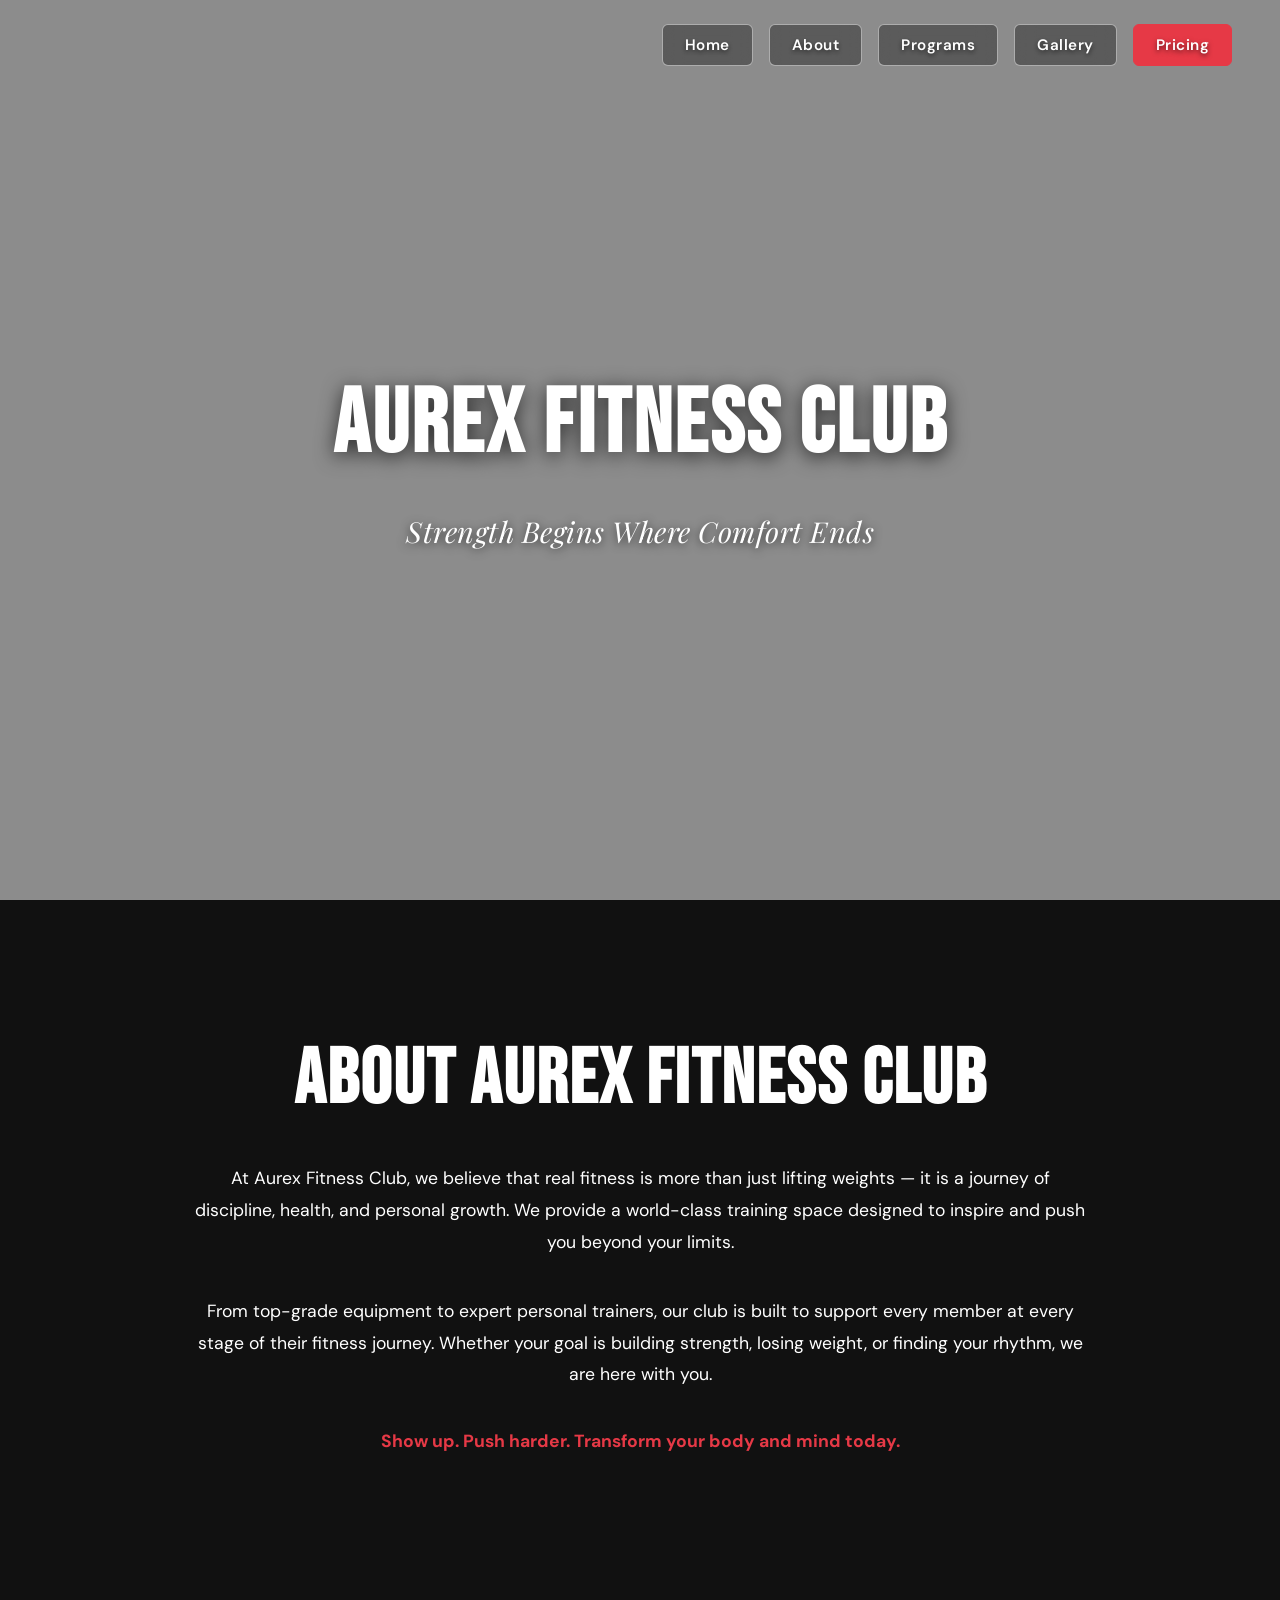
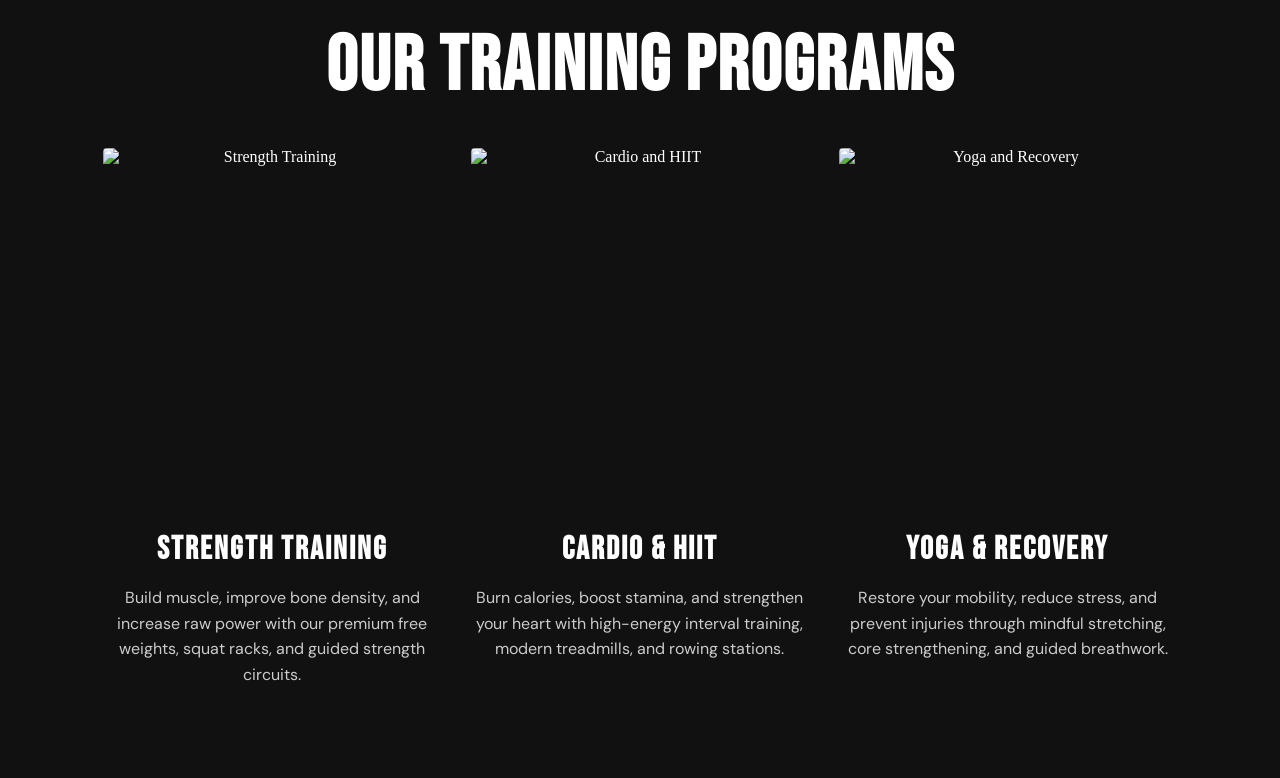
==== index.html @ f5cb4c0e "Initial commit: Aurex Fitness Club website (Home, Gallery, Pricing)" ====
<!DOCTYPE html>
<html lang="en">

<head>
    <meta charset="UTF-8">
    <meta name="viewport" content="width=device-width, initial-scale=1.0">
    <title>Aurex Fitness Club</title>
    <link
        href="https://fonts.googleapis.com/css2?family=Bebas+Neue&family=DM+Sans:ital,opsz,wght@0,9..40,100..1000;1,9..40,100..1000&family=Playfair+Display:ital,wght@0,400..900;1,400..900&display=swap"
        rel="stylesheet">
    <link rel="stylesheet" href="./style.css">
</head>

<body>

    <div class="video">
        <video autoplay muted loop playsinline>
            <source src="Gym Cinematics.mp4" type="video/mp4">
        </video>
    </div>

    <div class="navbar">
        <a href="#home">Home</a>
        <a href="#about">About</a>
        <a href="#programs">Programs</a>
        <a href="gallery.html">Gallery</a>
        <a href="pricing.html" class="nav-btn">Pricing</a>
    </div>

    <div class="hero" id="home">
        <h1>Aurex Fitness Club</h1>
        <p>
            Strength Begins Where Comfort Ends
        </p>
    </div>

    <div class="about" id="about">
        <h2>About Aurex Fitness Club</h2>
        <p>
            At Aurex Fitness Club, we believe that real fitness is more than just lifting
            weights — it is a journey of discipline, health, and personal growth.
            We provide a world-class training space designed to inspire and push you beyond
            your limits.
        </p>
        <p>
            From top-grade equipment to expert personal trainers, our club is built to support
            every member at every stage of their fitness journey. Whether your goal is
            building strength, losing weight, or finding your rhythm, we are here with you.
        </p>
        <p class="highlight">
            Show up. Push harder. Transform your body and mind today.
        </p>
    </div>

    <div class="programs" id="programs">
        <h2>Our Training Programs</h2>

        <div class="program-container">

            <div class="program">
                <img src="https://images.unsplash.com/photo-1581009146145-b5ef050c2e1e?w=800&auto=format&fit=crop"
                    alt="Strength Training">
                <h3>STRENGTH TRAINING</h3>
                <p>
                    Build muscle, improve bone density, and increase raw power
                    with our premium free weights, squat racks, and guided strength circuits.
                </p>
            </div>

            <div class="program">
                <img src="https://images.unsplash.com/photo-1517838277536-f5f99be501cd?w=800&auto=format&fit=crop"
                    alt="Cardio and HIIT">
                <h3>CARDIO & HIIT</h3>
                <p>
                    Burn calories, boost stamina, and strengthen your heart with
                    high-energy interval training, modern treadmills, and rowing stations.
                </p>
            </div>

            <div class="program">
                <img src="https://images.unsplash.com/photo-1545205597-3d9d02c29597?w=800&auto=format&fit=crop"
                    alt="Yoga and Recovery">
                <h3>YOGA & RECOVERY</h3>
                <p>
                    Restore your mobility, reduce stress, and prevent injuries
                    through mindful stretching, core strengthening, and guided breathwork.
                </p>
            </div>

        </div>
    </div>

</body>

</html>
---- style.css ----
* {
    box-sizing: border-box;
}

html {
    scroll-behavior: smooth;
}

body {
    width: 100vw;
    min-height: 100vh;
    margin: 0;
    position: relative;
    overflow-x: hidden;
}

.video {
    position: fixed;
    top: 0;
    left: 0;
    width: 100%;
    height: 100%;
    z-index: -2;
}

.video video {
    width: 100%;
    height: 100%;
    object-fit: cover;
    display: block;
}

.video::after {
    content: "";
    position: absolute;
    top: 0;
    left: 0;
    width: 100%;
    height: 100%;
    background: rgba(0, 0, 0, 0.45);
    z-index: -1;
}

.navbar {
    position: fixed;
    top: 0;
    left: 0;
    width: 100%;
    padding: 24px 48px;
    display: flex;
    justify-content: flex-end;
    align-items: center;
    gap: 16px;
    z-index: 99;
}

.navbar a {
    color: white;
    text-decoration: none;
    font-family: 'DM Sans', sans-serif;
    font-size: 0.95rem;
    font-weight: 600;
    letter-spacing: 0.5px;
    padding: 10px 22px;
    background: rgba(0, 0, 0, 0.35);
    border: 1px solid rgba(255, 255, 255, 0.5);
    border-radius: 6px;
    backdrop-filter: blur(10px);
    -webkit-backdrop-filter: blur(10px);
    text-shadow: 0 2px 5px rgba(0, 0, 0, 0.6);
    transition: all 0.25s ease;
}

.navbar a:hover {
    background: rgba(255, 255, 255, 0.9);
    color: black;
    border-color: white;
    transform: translateY(-2px);
    box-shadow: 0 6px 20px rgba(0, 0, 0, 0.35);
}

.hero {
    position: relative;
    z-index: 10;
    height: 100vh;
    display: flex;
    flex-direction: column;
    justify-content: center;
    align-items: center;
    text-align: center;
    padding: 0 20px;
}

.hero h1 {
    font-family: 'Bebas Neue', sans-serif;
    font-size: clamp(3rem, 7vw, 6rem);
    letter-spacing: 3px;
    color: white;
    line-height: 1;
    margin-bottom: 12px;
    text-shadow: 0 4px 20px rgba(0, 0, 0, 0.7);
}

.hero p {
    font-family: 'Playfair Display', serif;
    font-style: italic;
    font-size: clamp(1.1rem, 2.5vw, 1.8rem);
    color: white;
    letter-spacing: 0.5px;
    text-shadow: 0 2px 10px rgba(0, 0, 0, 0.7);
}

.about {
    background: #111;
    color: white;
    padding: 70px 15% 40px;
    display: flex;
    flex-direction: column;
    align-items: center;
    text-align: center;
}

.about h2 {
    font-family: 'Bebas Neue', sans-serif;
    font-size: clamp(3rem, 6vw, 5rem);
    letter-spacing: 2px;
    margin-bottom: 20px;
}

.about p {
    max-width: 900px;
    font-family: 'DM Sans', sans-serif;
    font-size: 1.1rem;
    line-height: 1.8;
    margin-bottom: 20px;
}

.about .highlight {
    font-weight: 700;
    margin-top: 15px;
    color: #e63946;
}

.programs {
    background: #111;
    color: white;
    padding: 40px 6% 80px;
    text-align: center;
}

.programs h2 {
    font-family: 'Bebas Neue', sans-serif;
    font-size: clamp(3rem, 6vw, 5rem);
    letter-spacing: 2px;
    margin-bottom: 35px;
}

.program-container {
    display: flex;
    justify-content: center;
    gap: 30px;
    flex-wrap: wrap;
}

.program {
    width: 30%;
    min-width: 260px;
}

.program img {
    width: 100%;
    height: 350px;
    object-fit: cover;
    display: block;
    margin-bottom: 20px;
    border-radius: 4px;
    transition: transform 0.3s ease;
}

.program img:hover {
    transform: scale(1.05);
}

.program h3 {
    font-family: 'Bebas Neue', sans-serif;
    font-size: 2rem;
    letter-spacing: 2px;
    margin-bottom: 10px;
}

.program p {
    font-family: 'DM Sans', sans-serif;
    line-height: 1.6;
    margin-bottom: 10px;
    color: #ccc;
}

/* Nav Button Highlight */
.navbar a.nav-btn {
    background: #e63946;
    border-color: #e63946;
}

.navbar a.nav-btn:hover {
    background: white;
    color: #e63946;
    border-color: white;
}
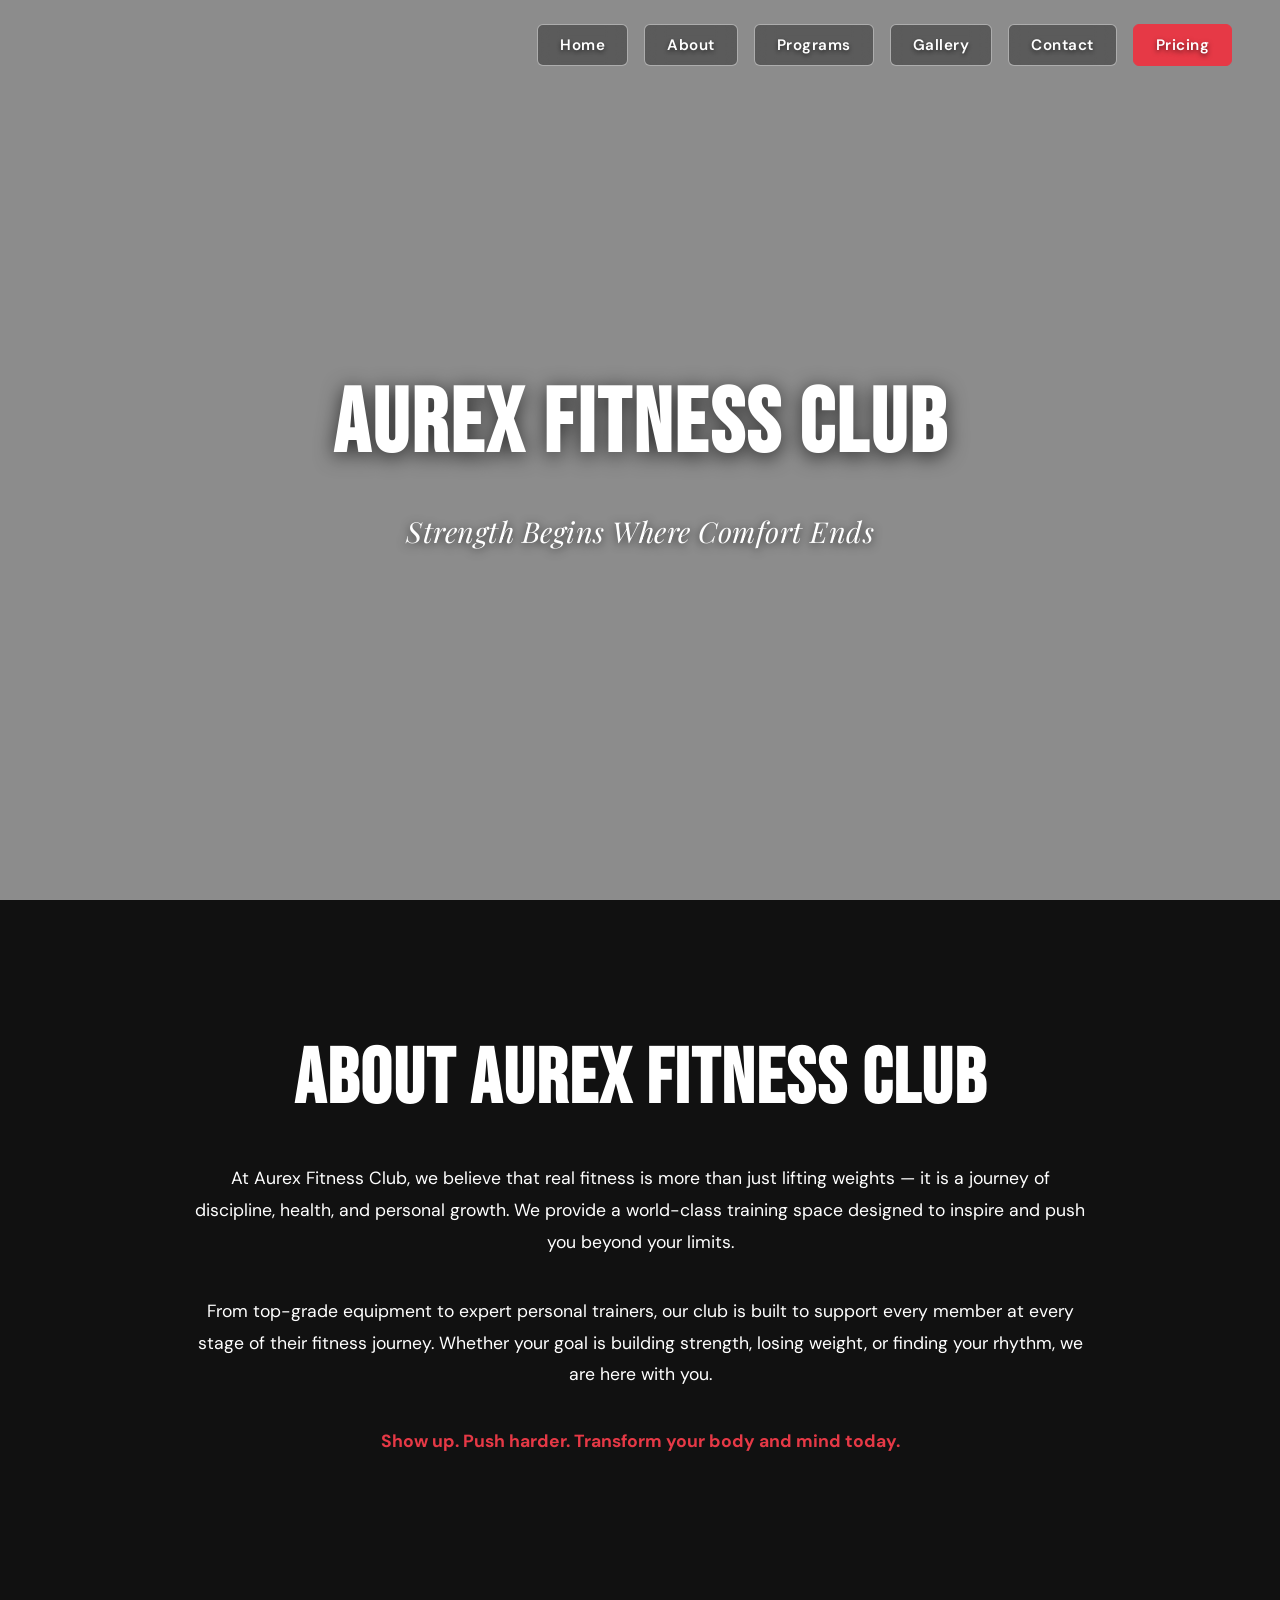
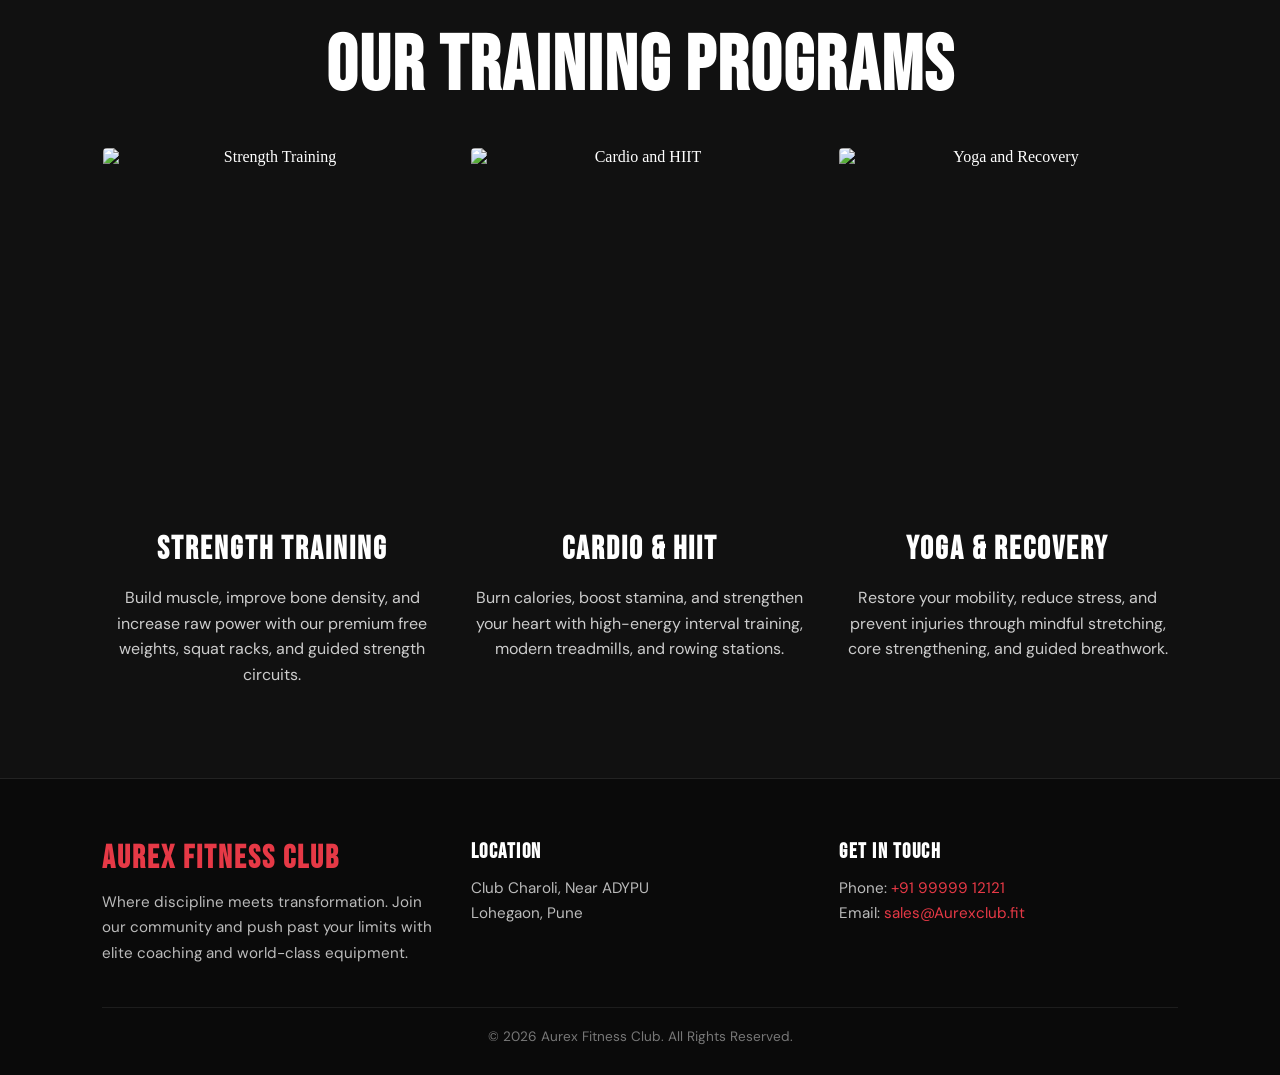
==== commit 928ca510: "Add contact information, location, and footer across all pages" ====
--- a/index.html
+++ b/index.html
@@ -24,6 +24,7 @@
         <a href="#about">About</a>
         <a href="#programs">Programs</a>
         <a href="gallery.html">Gallery</a>
+        <a href="#contact">Contact</a>
         <a href="pricing.html" class="nav-btn">Pricing</a>
     </div>
 
@@ -90,6 +91,38 @@
         </div>
     </div>
 
+    <!-- Contact & Footer Section -->
+    <div class="footer" id="contact">
+        <div class="footer-container">
+            <div class="footer-box">
+                <h3>AUREX FITNESS CLUB</h3>
+                <p>
+                    Where discipline meets transformation. Join our community and push past your limits with elite coaching and world-class equipment.
+                </p>
+            </div>
+
+            <div class="footer-box">
+                <h4>LOCATION</h4>
+                <p>
+                    Club Charoli, Near ADYPU<br>
+                    Lohegaon, Pune
+                </p>
+            </div>
+
+            <div class="footer-box">
+                <h4>GET IN TOUCH</h4>
+                <p>
+                    Phone: <a href="tel:+919999912121">+91 99999 12121</a><br>
+                    Email: <a href="mailto:sales@Aurexclub.fit">sales@Aurexclub.fit</a>
+                </p>
+            </div>
+        </div>
+
+        <div class="footer-bottom">
+            <p>&copy; 2026 Aurex Fitness Club. All Rights Reserved.</p>
+        </div>
+    </div>
+
 </body>
 
 </html>
--- a/style.css
+++ b/style.css
@@ -206,3 +206,73 @@
     color: #e63946;
     border-color: white;
 }
+
+/* Footer & Contact Section */
+.footer {
+    background: #0a0a0a;
+    color: white;
+    padding: 60px 8% 30px;
+    border-top: 1px solid rgba(255, 255, 255, 0.1);
+    position: relative;
+    z-index: 10;
+}
+
+.footer-container {
+    display: flex;
+    justify-content: space-between;
+    align-items: flex-start;
+    flex-wrap: wrap;
+    gap: 30px;
+    margin-bottom: 40px;
+}
+
+.footer-box {
+    flex: 1;
+    min-width: 220px;
+}
+
+.footer-box h3 {
+    font-family: 'Bebas Neue', sans-serif;
+    font-size: 2rem;
+    letter-spacing: 2px;
+    color: #e63946;
+    margin: 0 0 12px 0;
+}
+
+.footer-box h4 {
+    font-family: 'Bebas Neue', sans-serif;
+    font-size: 1.3rem;
+    letter-spacing: 1.5px;
+    color: white;
+    margin: 0 0 12px 0;
+}
+
+.footer-box p {
+    font-family: 'DM Sans', sans-serif;
+    font-size: 0.95rem;
+    line-height: 1.7;
+    color: #bbb;
+    margin: 0;
+}
+
+.footer-box a {
+    color: #e63946;
+    text-decoration: none;
+}
+
+.footer-box a:hover {
+    text-decoration: underline;
+}
+
+.footer-bottom {
+    text-align: center;
+    border-top: 1px solid rgba(255, 255, 255, 0.08);
+    padding-top: 20px;
+}
+
+.footer-bottom p {
+    font-family: 'DM Sans', sans-serif;
+    font-size: 0.85rem;
+    color: #777;
+    margin: 0;
+}
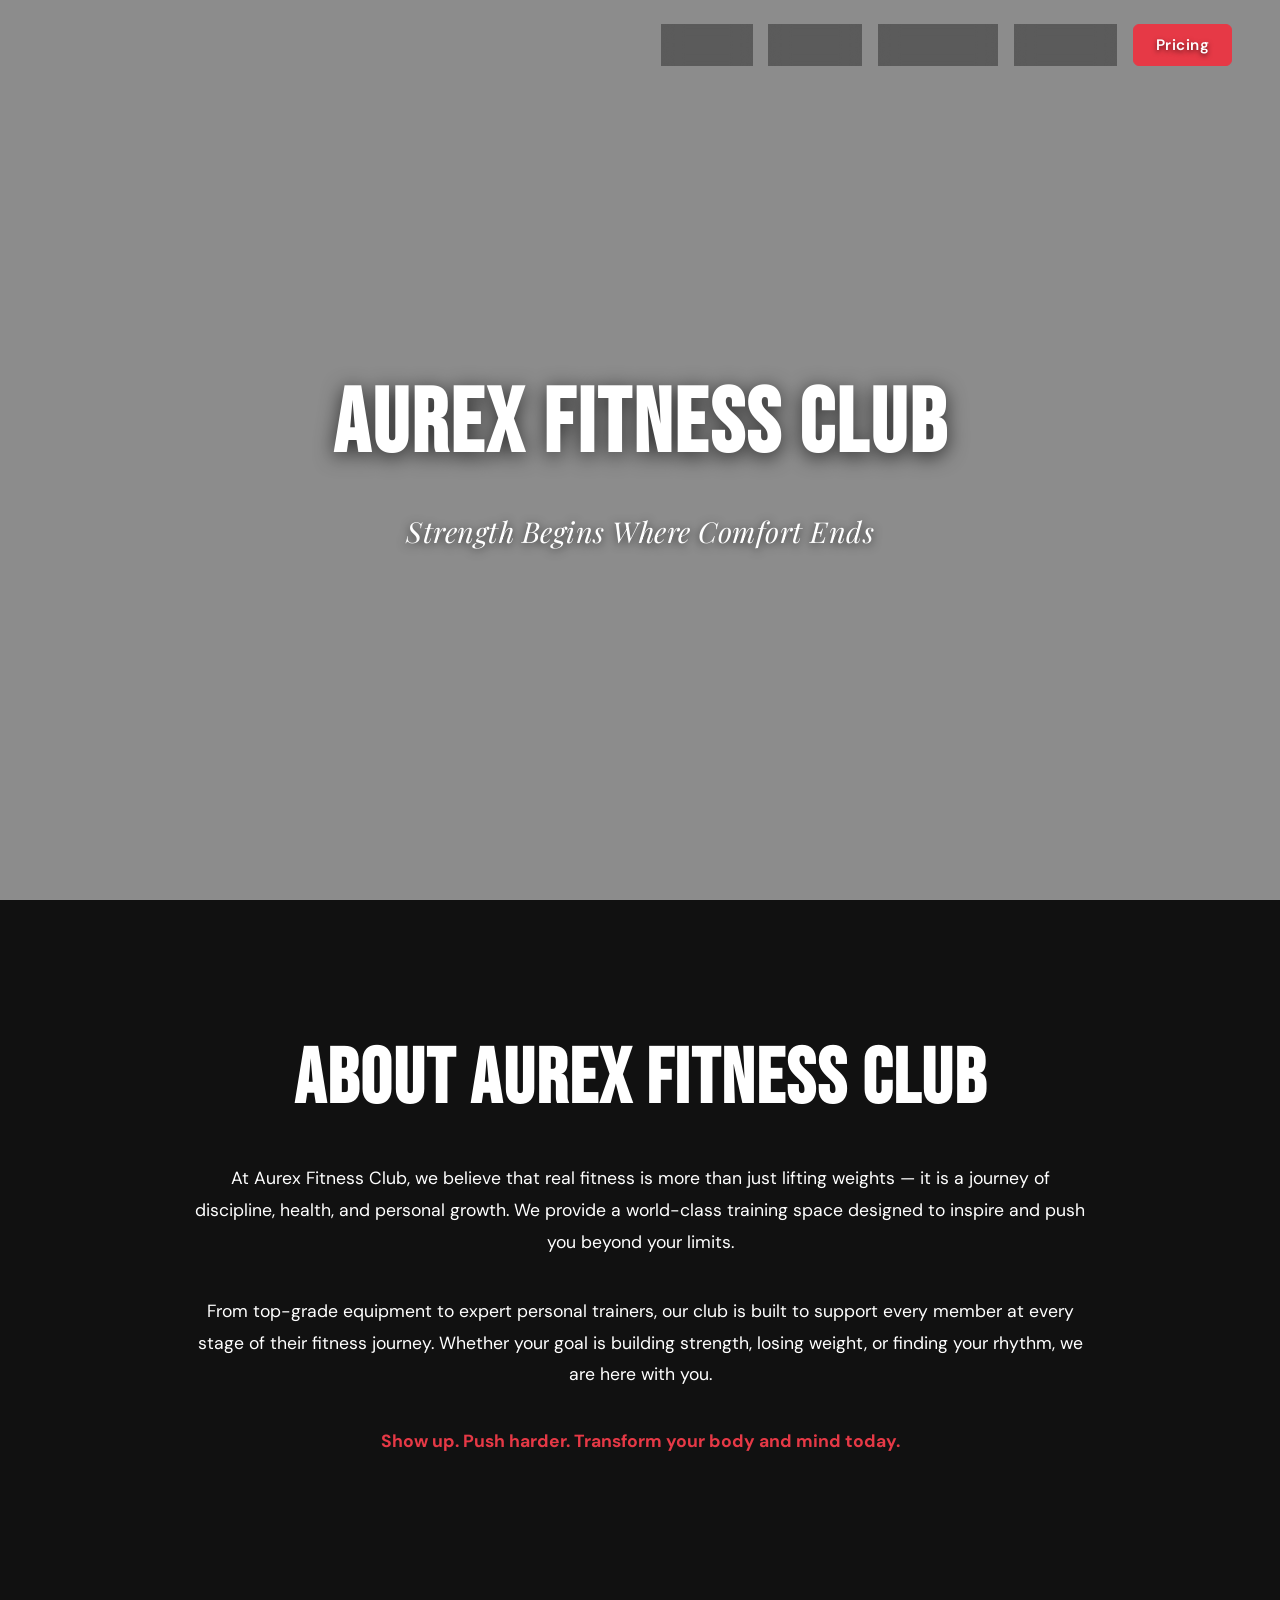
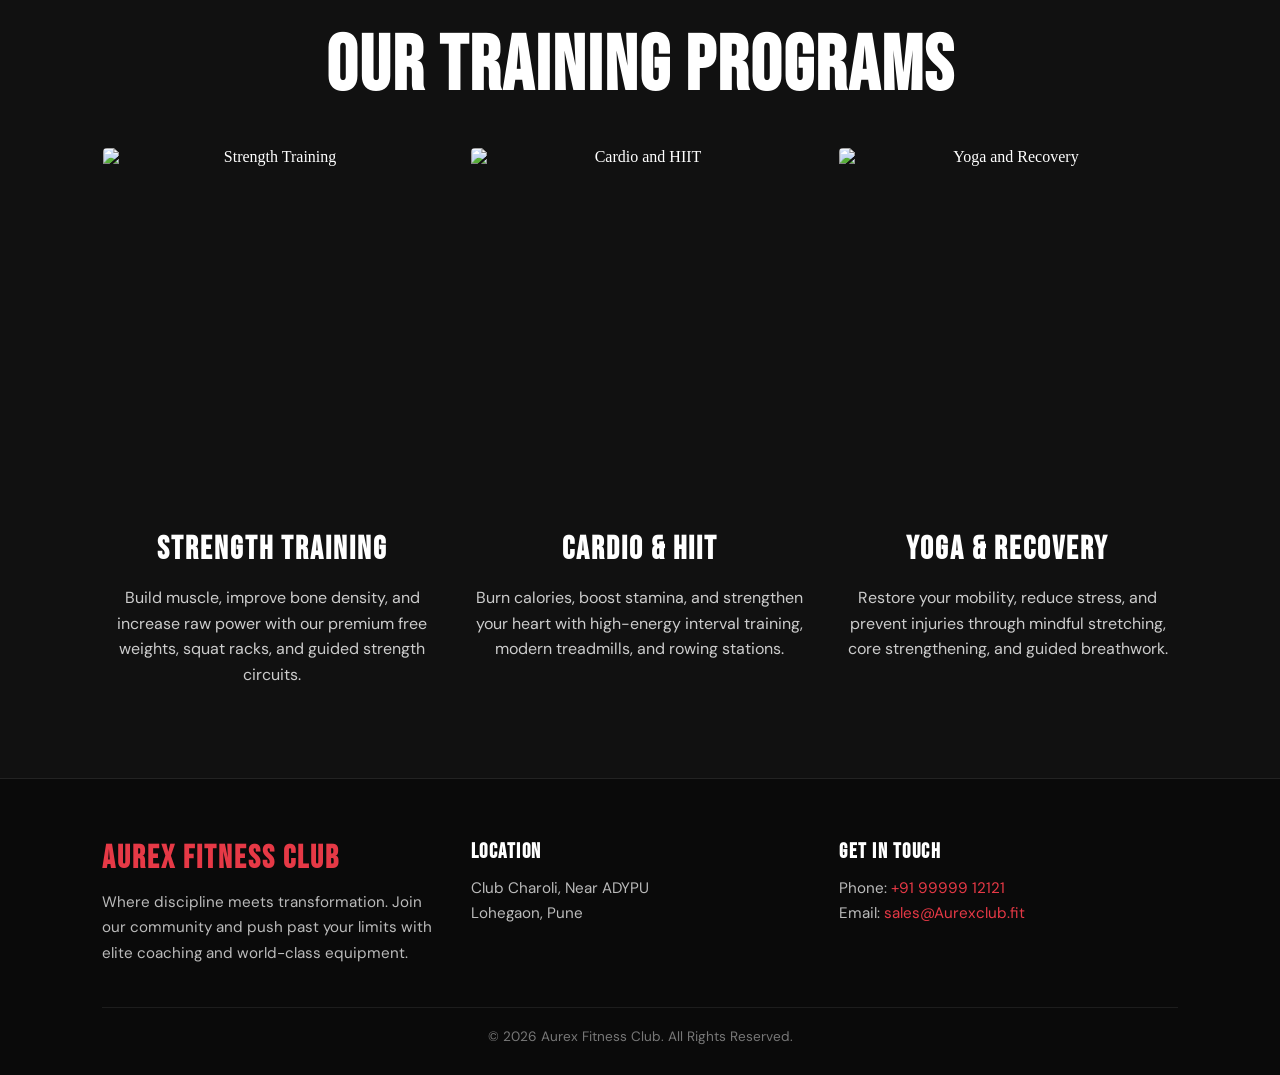
==== commit 52c09c4f: "removed contact button" ====
--- a/index.html
+++ b/index.html
@@ -24,7 +24,6 @@
         <a href="#about">About</a>
         <a href="#programs">Programs</a>
         <a href="gallery.html">Gallery</a>
-        <a href="#contact">Contact</a>
         <a href="pricing.html" class="nav-btn">Pricing</a>
     </div>
 
